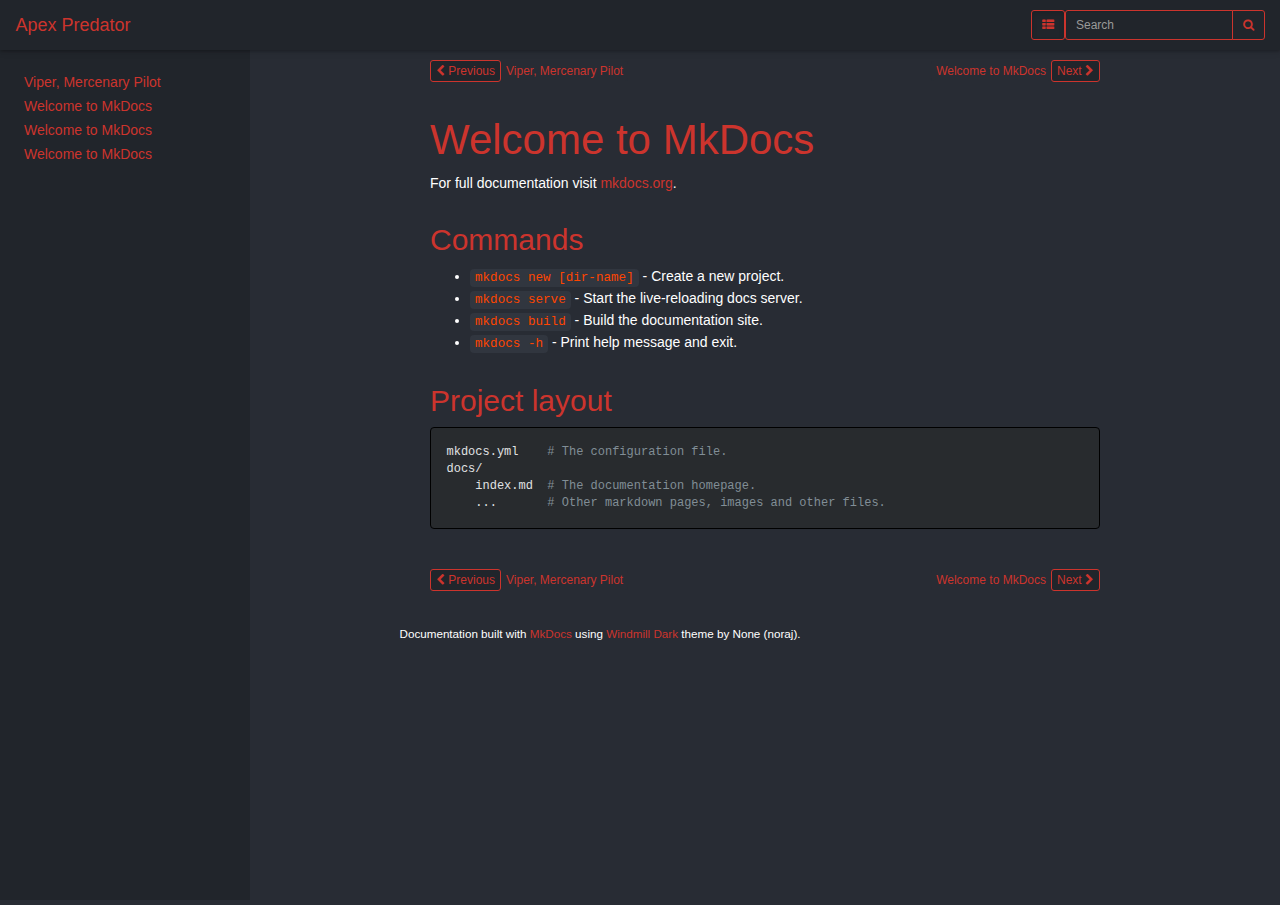
==== Calendar/index.html @ f02f822f "eskegetitttt" ====
<!DOCTYPE html>
<html lang="en">
<head>
  
  
    <meta charset="utf-8">
    <meta http-equiv="X-UA-Compatible" content="IE=edge">
    <meta name="viewport" content="width=device-width, initial-scale=1.0">
    
    
    
    <link rel="shortcut icon" href="../img/favicon.ico">
    <meta name="viewport" content="width=device-width, initial-scale=1.0, maximum-scale=1.0, user-scalable=0" />
    <title>Welcome to MkDocs - Apex Predator</title>
    <link href="../css/bootstrap-3.3.7.min.css" rel="stylesheet">
    <link href="../css/font-awesome-4.7.0.css" rel="stylesheet">
    <link href="../css/base.css" rel="stylesheet">
    <link rel="stylesheet" href="../css/highlight.css">
    <!-- HTML5 shim and Respond.js IE8 support of HTML5 elements and media queries -->
    <!--[if lt IE 9]>
        <script src="https://oss.maxcdn.com/libs/html5shiv/3.7.0/html5shiv.js"></script>
        <script src="https://oss.maxcdn.com/libs/respond.js/1.3.0/respond.min.js"></script>
    <![endif]-->

    <script src="../js/jquery-3.2.1.min.js"></script>
    <script src="../js/bootstrap-3.3.7.min.js"></script>
    <script src="../js/highlight.pack.js"></script>
    
    <base target="_top">
    <script>
      var base_url = '..';
      var is_top_frame = false;
        
        var pageToc = [
          {title: "Welcome to MkDocs", url: "#_top", children: [
              {title: "Commands", url: "#commands" },
              {title: "Project layout", url: "#project-layout" },
          ]},
        ];

    </script>
    <script src="../js/base.js"></script>
      <script src="../search/main.js"></script> 
</head>

<body>
<script>
if (is_top_frame) { $('body').addClass('wm-top-page'); }
</script>



<div class="container-fluid wm-page-content">
  <a name="_top"></a>
    

    
    
      
    

  <div class="row wm-article-nav-buttons" role="navigation" aria-label="navigation">
    
    <div class="wm-article-nav pull-right">
      <a href="../Digital%20Liter./" class="btn btn-xs btn-default pull-right">
        Next
        <i class="fa fa-chevron-right" aria-hidden="true"></i>
      </a>
      <a href="../Digital%20Liter./" class="btn btn-xs btn-link">
        Welcome to MkDocs
      </a>
    </div>
    
    <div class="wm-article-nav">
      <a href=".." class="btn btn-xs btn-default pull-left">
        <i class="fa fa-chevron-left" aria-hidden="true"></i>
        Previous</a><a href=".." class="btn btn-xs btn-link">
        Viper, Mercenary Pilot
      </a>
    </div>
    
  </div>

    

    <h1 id="welcome-to-mkdocs">Welcome to MkDocs</h1>
<p>For full documentation visit <a href="https://www.mkdocs.org">mkdocs.org</a>.</p>
<h2 id="commands">Commands</h2>
<ul>
<li><code>mkdocs new [dir-name]</code> - Create a new project.</li>
<li><code>mkdocs serve</code> - Start the live-reloading docs server.</li>
<li><code>mkdocs build</code> - Build the documentation site.</li>
<li><code>mkdocs -h</code> - Print help message and exit.</li>
</ul>
<h2 id="project-layout">Project layout</h2>
<pre><code>mkdocs.yml    # The configuration file.
docs/
    index.md  # The documentation homepage.
    ...       # Other markdown pages, images and other files.
</code></pre>

  <br>
    

    
    
      
    

  <div class="row wm-article-nav-buttons" role="navigation" aria-label="navigation">
    
    <div class="wm-article-nav pull-right">
      <a href="../Digital%20Liter./" class="btn btn-xs btn-default pull-right">
        Next
        <i class="fa fa-chevron-right" aria-hidden="true"></i>
      </a>
      <a href="../Digital%20Liter./" class="btn btn-xs btn-link">
        Welcome to MkDocs
      </a>
    </div>
    
    <div class="wm-article-nav">
      <a href=".." class="btn btn-xs btn-default pull-left">
        <i class="fa fa-chevron-left" aria-hidden="true"></i>
        Previous</a><a href=".." class="btn btn-xs btn-link">
        Viper, Mercenary Pilot
      </a>
    </div>
    
  </div>

    <br>
</div>

<footer class="col-md-12 wm-page-content">
  <p>Documentation built with <a href="http://www.mkdocs.org/">MkDocs</a> using <a href="">Windmill Dark</a> theme by None (noraj).</p>
</footer>

</body>
</html>
---- css/base.css ----
/*
ruby #CC342D

dark-bg-light #282C34
dark-bg-light-hover #2C323C

dark-bg-dark #21252B
dark-bg-dark-hover #2C313A

dark-code-bg #31363F

*/

body {
  background-color: #282C34;
  color: white;
}

/***********************************************************************
Top bar
***********************************************************************/

.navbar {
background-color: #21252B;
box-shadow: 0 1.5px 3px rgba(0,0,0,.24), 0 3px 8px rgba(0,0,0,.05);
border: none;
border-radius: 0px;
margin-bottom: 0px;
height: 50px;
z-index: 2;
}

.wm-top-page {
overflow: hidden;
}

.wm-page-content {
max-width: 700px;
}

.wm-page-top-frame { display: none; }
.wm-top-page > .wm-page-top-frame { display: block; }
.wm-top-page > .wm-page-content { display: none; }

.wm-top-brand {
display: inline-block;
float: left;
overflow: visible;
width: 0px;
height: 50px;
color: #CC342D;
font-size: 18px;
white-space: nowrap;
text-decoration: none;
}

.wm-top-link, .wm-top-link:hover, .wm-top-link:active, .wm-top-link:visited, .wm-top-link:focus {
color: #CC342D;
text-decoration: none;
}

.wm-vcenter:before {
content: '';
display: inline-block;
height: 100%;
vertical-align: middle;
margin-left: -0.25em;
}

.wm-vcentered {
display: inline-block;
vertical-align: middle;
}

.wm-top-title {
display: inline-block;
line-height: 16px;
vertical-align: middle;
}

.wm-top-logo {
max-height: 100%;
}

.wm-top-version {
border: 1px solid #CC342D;
border-radius: 3px;
padding: 0px 5px;
color: #CC342D;
font-size: 8pt;
}

.wm-top-tool {
height: 50px;
white-space: nowrap;
}

.wm-top-tool-expanded {
position: absolute;
right: 0px;
padding: inherit;
width: 100%;
background-color: #CC342D;
}

.wm-top-search {
width: 20rem;
}

/***********************************************************************
Table of contents (side pane)
***********************************************************************/

.wm-toc-pane {
position: absolute;
top: 0px;
padding-top: 70px;
height: 100%;
width: 250px;
z-index: 1;
background-color: #21252B;
border-right: 1px none black;
overflow: auto;
margin-left: 0px;
padding-left: 1rem;
padding-right: 1rem;
padding-bottom: 2rem;
transition: margin-left 0.3s;
}

.wm-content-pane {
position: absolute;
top: 0px;
padding-top: 50px;
height: 100%;
width: 100%;
z-index: 0;
padding-left: 250px;
transition: padding-left 0.3s;
/* required for iPhone to scroll the contained iframe */
-webkit-overflow-scrolling: touch;
}

.wm-toc-pane.wm-toc-dropdown {
position: absolute;
display: block;
top: 0;
left: 0;
margin-left: 0;
height: auto;
box-shadow: 2px 3px 4px 0 grey;
}

.wm-toc-repo {
margin-top: -15px;
margin-bottom: 5px;
padding-bottom: 5px;
border-bottom: 1px none black;
}

.wm-toc-hidden > .wm-toc-pane {
margin-left: -250px;
}

.wm-toc-hidden > .wm-content-pane {
padding-left: 0px;
}

.wm-small-show {
display: none;
}

#wm-search-form {
width: 100%;
}
#wm-search-show {
display: none;
}

@media (max-width: 600px) {
.wm-small-hide {
  display: none;
}
.wm-small-show {
  display: block;
}
.wm-small-left {
  float: left !important;
}
#wm-search-show {
  display: block;
  margin-left: 1rem;
}
.wm-top-tool-expanded #wm-search-show {
  display: none;
}
.wm-top-search {
  display: none;
}
.wm-top-tool-expanded .wm-top-search {
  display: table;
  width: 100%;
  padding: 0px;
}

.wm-top-page {
  overflow: visible;
}
.wm-top-container {
  /* This prevents horizontal overflow, but cuts off search results on bigger
   * screens, so included in small-screen section */
  overflow-x: hidden;
}
.wm-toc-pane {
  display: none;
}
.wm-content-pane {
  padding-left: 0px;
  overflow: visible;
}
}

.wm-toctree {
list-style-type: none;
line-height: 16px;
padding-left: 0px;
}

.wm-toctree a, .wm-toctree a:visited, .wm-toctree a:hover, .wm-toctree a:focus {
color: #CC342D;
text-decoration: none;
outline: none;
}

.wm-toc-text {
display: block;
padding: 4px;
cursor: pointer;
}

span.wm-toc-text {
  color: #CC342D;
}

.wm-toc-lev1 > .wm-toc-text { padding-left: 14px; }
.wm-toc-lev2 > .wm-toc-text { padding-left: 28px; }
.wm-toc-lev3 > .wm-toc-text { padding-left: 42px; }

.wm-toc-lev1 + .wm-page-toc { margin-left: 14px; }
.wm-toc-lev2 + .wm-page-toc { margin-left: 28px; }
.wm-toc-lev3 + .wm-page-toc { margin-left: 42px; }

.wm-toc-li-nested {
padding: 0px;
margin: 0px;
}

.wm-toc-opener > .wm-toc-text::before {
content: "\25B6 \FE0E";
display: inline-block;
vertical-align: middle;
font-size: 8px;
width: 14px;
}

.wm-toc-opener.wm-toc-open > .wm-toc-text::before {
content: "\25BC \FE0E";
}

.wm-toc-li.wm-current, .wm-toc-li.wm-current:hover {
background-color: #CC342D;
color: #21252B;
}

.wm-toc-li:hover {
background-color: #2C313A;
}

.wm-toc-li.wm-current a {
color: #21252B;
}

.wm-toc-li-nested.wm-page-toc {
font-size: 1.2rem;
line-height: 1.2rem;
overflow: hidden;
border-left: 1px solid #CC342D;
}

.wm-page-toc-opener > .wm-toc-text::after {
content: "\25C4";
display: inline-block;
float: right;
vertical-align: middle;
font-size: 8px;
}

.wm-page-toc-opener.wm-page-toc-open > .wm-toc-text::after {
content: "\25BC";
}

.wm-page-toc-text {
padding: 2px 2px 2px 1rem;
display: block;
cursor: pointer;
}

.wm-article {
width: 1px;
min-width: 100%;
height: 100%;
border: none;
}

button, .btn, .btn-sm, .btn-xs, .btn-default, #hist-fwd, #hist-back, #wm-toc-button, #wm-search-go {
  background-color: #21252B;
  color: #CC342D;
  border: 1px solid;
}

.btn-link {
background-color: #282C34;
/* Compensate for border*/
margin: 1px;
border: none;
}

.btn:focus, .btn:active:focus, .btn.active:focus, .btn.focus, .btn:active.focus, .btn.active.focus {
outline: none;
}

button:focus, .btn:focus, .btn-sm:focus, .btn-xs:focus, .btn-default:focus, .btn-link:focus, #hist-fwd:focus, #hist-back:focus, #wm-toc-button:focus, #wm-search-go:focus {
color: #CC342D;
background-color: #2C313A;
border-color: #CC342D;
}

button:hover, .btn:hover, .btn-sm:hover, .btn-xs:hover, .btn-default:hover, .btn-link:hover, #hist-fwd:hover, #hist-back:hover, #wm-toc-button:hover, #wm-search-go:hover {
color: #CC342D;
background-color: #2C313A;
border-color: #CC342D;
}

.btn-default.greybtn {
color: #888;
}

.wm-article-nav-buttons {
margin: 1rem 0;
}

.wm-page-content img {
max-width: 100%;
display: inline-block;
padding: 4px;
line-height: 1.428571429;
background-color: #21252B;
border: 1px none black;
border-radius: 4px;
margin: 20px auto 30px auto;
}

.wm-article-nav {
display: inline-block;
max-width: 48%;
white-space: nowrap;
color: #CC342D;
text-align: right;
}

.wm-article-nav > .btn-link {
display: block;
padding-left: 0.5rem;
padding-right: 0.5rem;
overflow: hidden;
text-overflow: ellipsis;
}

.wm-article-nav > a, .wm-article-nav > a:visited, .wm-article-nav > a:hover, .wm-article-nav > a:focus {
color: #CC342D;
text-decoration: none;
outline: none;
}

/***********************************************************************
* Dropdown search results
***********************************************************************/
#mkdocs-search-results.dropdown-menu {
width: 40rem;
overflow-y: auto;
overflow-x: hidden;
white-space: normal;
max-height: calc(100vh - 60px);
max-width: 90vw;
}

#mkdocs-search-results {
font-family: "Helvetica Neue",Helvetica,Arial,sans-serif,FontAwesome;
}

.search-link {
font-size: 1.2rem;
}

.search-title {
font-weight: bold;
color: #337ab7;
padding-right: 1rem;
}

.search-text {
color: #999;
overflow: hidden;
text-overflow: ellipsis;
}

.search-text > b {
color: orangered;
}

.wm-search-page {
list-style: none;
padding: 5px 0;
}

.wm-search-page > li {
padding: 1rem 0;
border-bottom: 1px solid #ccc;
}

.wm-search-page .search-link {
font-size: inherit;
}

.wm-search-page .search-link:hover, .wm-search-page .search-link:active {
text-decoration: none;
}

.wm-search-page .search-link:hover .search-title {
text-decoration: underline;
}



/***********************************************************************
* The rest is taken from base.css from mkdocs.
***********************************************************************/

.source-links {
float: right;
}

h1 {
  color: #CC342D;
  font-weight: 400;
  font-size: 42px;
  padding-top: 10px
}

h2, h3, h4, h5, h6 {
  color: #CC342D;
  font-weight: 300;
  padding-top: 10px
}

hr {
  border-top: 1px solid #aaa;
}

pre, .rst-content tt {
  max-width: 100%;
  background: #282b2e;
  border: solid 1px black;
  /*color: orangered;*/
  overflow-x: auto;
}

code.code-large, .rst-content tt.code-large {
  font-size: 90%;
}

code {
  padding: 2px 5px;
  background: #31363F;
  border: none 1px black;
  color: orangered;
  white-space: pre-wrap;
  word-wrap: break-word;
}

pre code {
  background: transparent;
  border: none;
  white-space: pre;
  word-wrap: normal;
  font-family: monospace,serif;
  font-size: 12px;
}

footer {
  margin-bottom: 10px;
  text-align: center;
  font-weight: 200;
  font-size: smaller;
}

.modal-dialog {
  margin-top: 60px;
}

.headerlink {
  font-family: FontAwesome;
  font-size: 14px;
  display: none;
  padding-left: .5em;
}

h1:hover .headerlink, h2:hover .headerlink, h3:hover .headerlink, h4:hover .headerlink, h5:hover .headerlink, h6:hover .headerlink{
  display:inline-block;
}

.admonition {
  padding: 15px;
  margin-bottom: 20px;
  border: 1px solid transparent;
  border-radius: 4px;
  text-align: left;
}

/* More class support */
.admonition.note, .admonition.hint, .admonition.tip, .admonition.title, .admonition.admonition { /* csslint allow: adjoining-classes */
  color: #3a87ad;
  background-color: #d9edf7;
  border-color: #bce8f1;
}

/* More class support */
.admonition.warning, .admonition.caution, .admonition.attention { /* csslint allow: adjoining-classes */
  color: #c09853;
  background-color: #fcf8e3;
  border-color: #fbeed5;
}

/* More class support */
.admonition.danger, .admonition.error, .admonition.important { /* csslint allow: adjoining-classes */
  color: #b94a48;
  background-color: #f2dede;
  border-color: #eed3d7;
}

.admonition-title {
  font-weight: bold;
  text-align: left;
}

/* Custom Additions */
input#mkdocs-search-query.form-control {
  background-color: #21252B;
  color: #CC342D;
  border: 1px solid #CC342D;
}

.dropdown-menu, .dropdown-menu li {
  background-color: #21252B;
}
.dropdown-menu li a:hover {
  background-color: #2C313A;
}

a, a:visited, a:hover, a:focus {
color: #CC342D;
text-decoration: none;
outline: none;
}

.wm-page-content a {
  color: #CC342D !important;
  text-decoration: none;
  outline: none;
}

.search-title {
  color: #CC342D;
}

table {
  background-color: inherit;
}
/* Zebra */
th {
  background-color: #21252B;
}
tbody > tr:nth-child(odd), tbody > tr:nth-child(odd) > td {
  background-color: #282C34;
}
tbody > tr:nth-child(even), tbody > tr:nth-child(even) > td {
  background-color: #2C323C;
}
---- css/highlight.css ----
/**
 * Obsidian style
 * ported by Alexander Marenin (http://github.com/ioncreature)
 */

 .hljs {
  display: block;
  overflow-x: auto;
  padding: 0.5em;
  background: #282b2e;
}

.hljs-keyword,
.hljs-selector-tag,
.hljs-literal,
.hljs-selector-id {
  color: #93c763;
}

.hljs-number {
  color: #ffcd22;
}

.hljs {
  color: #e0e2e4;
}

.hljs-attribute {
  color: #668bb0;
}

.hljs-code,
.hljs-class .hljs-title,
.hljs-section {
  color: white;
}

.hljs-regexp,
.hljs-link {
  color: #d39745;
}

.hljs-meta {
  color: #557182;
}

.hljs-tag,
.hljs-name,
.hljs-bullet,
.hljs-subst,
.hljs-emphasis,
.hljs-type,
.hljs-built_in,
.hljs-selector-attr,
.hljs-selector-pseudo,
.hljs-addition,
.hljs-variable,
.hljs-template-tag,
.hljs-template-variable {
  color: #8cbbad;
}

.hljs-string,
.hljs-symbol {
  color: #ec7600;
}

.hljs-comment,
.hljs-quote,
.hljs-deletion {
  color: #818e96;
}

.hljs-selector-class {
  color: #A082BD
}

.hljs-keyword,
.hljs-selector-tag,
.hljs-literal,
.hljs-doctag,
.hljs-title,
.hljs-section,
.hljs-type,
.hljs-name,
.hljs-strong {
  font-weight: bold;
}
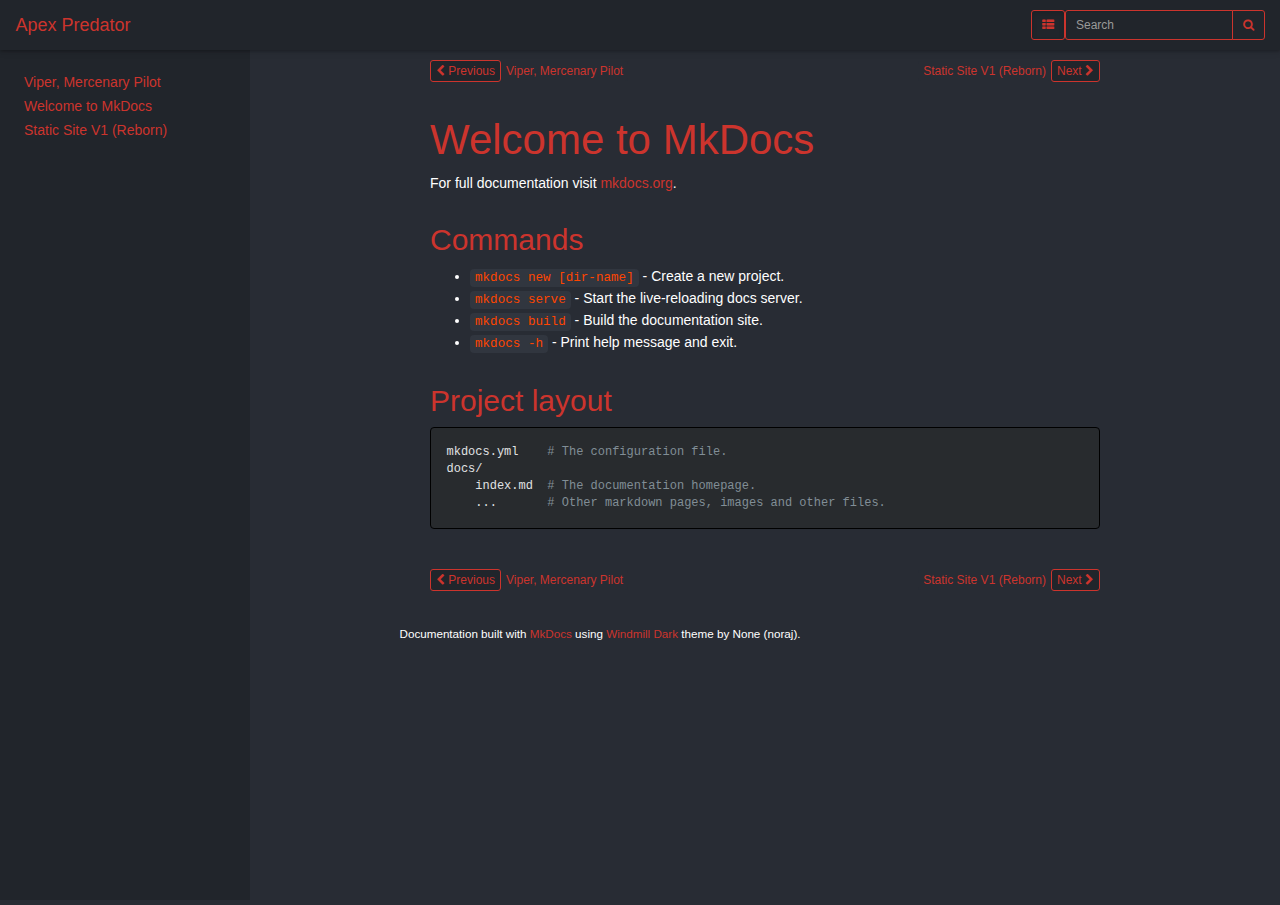
==== commit 1e660854: "werk" ====
--- a/Calendar/index.html
+++ b/Calendar/index.html
@@ -62,12 +62,12 @@
   <div class="row wm-article-nav-buttons" role="navigation" aria-label="navigation">
     
     <div class="wm-article-nav pull-right">
-      <a href="../Digital%20Liter./" class="btn btn-xs btn-default pull-right">
+      <a href="../Static%201/" class="btn btn-xs btn-default pull-right">
         Next
         <i class="fa fa-chevron-right" aria-hidden="true"></i>
       </a>
-      <a href="../Digital%20Liter./" class="btn btn-xs btn-link">
-        Welcome to MkDocs
+      <a href="../Static%201/" class="btn btn-xs btn-link">
+        Static Site V1 (Reborn)
       </a>
     </div>
     
@@ -110,12 +110,12 @@
   <div class="row wm-article-nav-buttons" role="navigation" aria-label="navigation">
     
     <div class="wm-article-nav pull-right">
-      <a href="../Digital%20Liter./" class="btn btn-xs btn-default pull-right">
+      <a href="../Static%201/" class="btn btn-xs btn-default pull-right">
         Next
         <i class="fa fa-chevron-right" aria-hidden="true"></i>
       </a>
-      <a href="../Digital%20Liter./" class="btn btn-xs btn-link">
-        Welcome to MkDocs
+      <a href="../Static%201/" class="btn btn-xs btn-link">
+        Static Site V1 (Reborn)
       </a>
     </div>
     
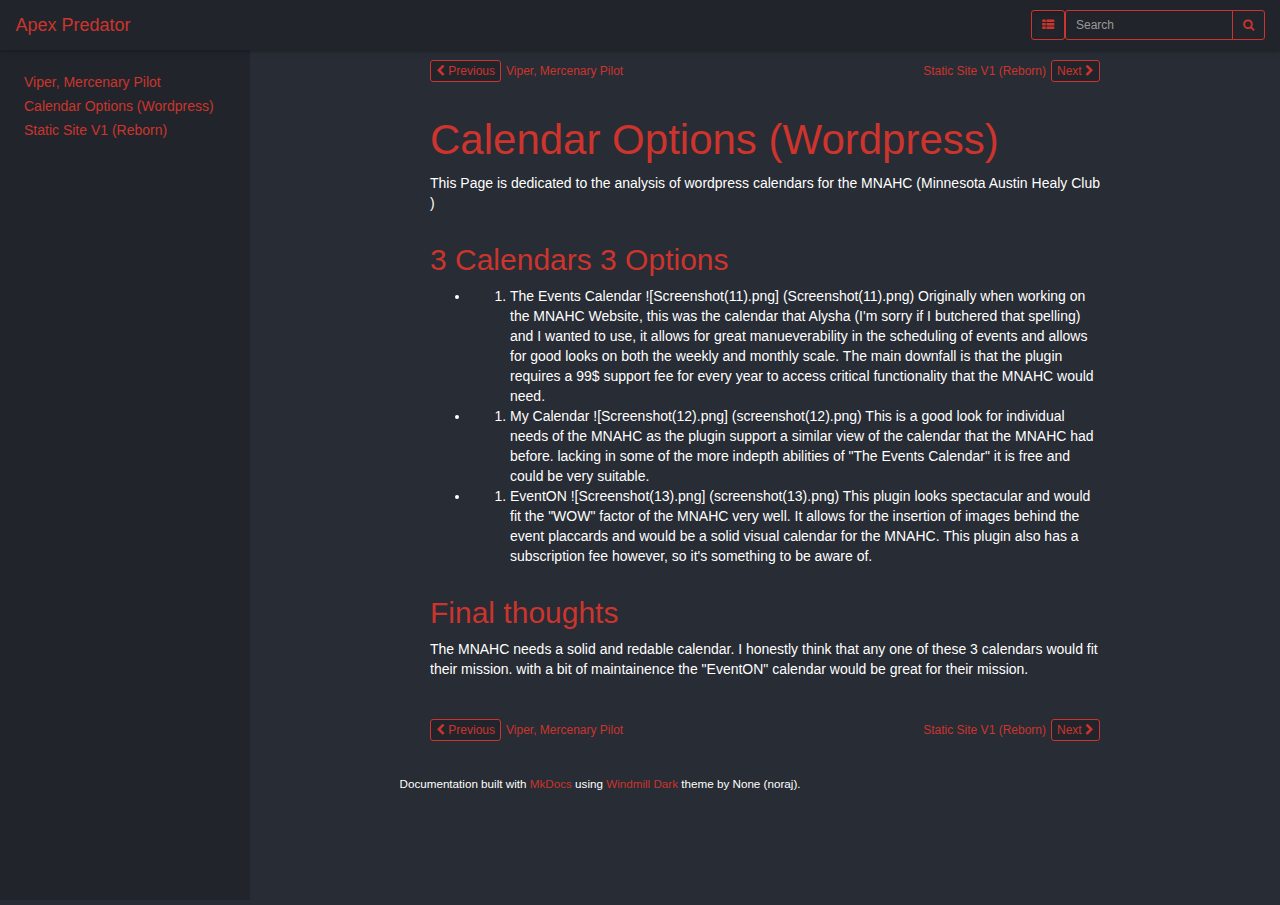
==== commit 4f577078: "yeellooo" ====
--- a/Calendar/index.html
+++ b/Calendar/index.html
@@ -11,7 +11,7 @@
     
     <link rel="shortcut icon" href="../img/favicon.ico">
     <meta name="viewport" content="width=device-width, initial-scale=1.0, maximum-scale=1.0, user-scalable=0" />
-    <title>Welcome to MkDocs - Apex Predator</title>
+    <title>Calendar Options (Wordpress) - Apex Predator</title>
     <link href="../css/bootstrap-3.3.7.min.css" rel="stylesheet">
     <link href="../css/font-awesome-4.7.0.css" rel="stylesheet">
     <link href="../css/base.css" rel="stylesheet">
@@ -32,9 +32,9 @@
       var is_top_frame = false;
         
         var pageToc = [
-          {title: "Welcome to MkDocs", url: "#_top", children: [
-              {title: "Commands", url: "#commands" },
-              {title: "Project layout", url: "#project-layout" },
+          {title: "Calendar Options (Wordpress)", url: "#_top", children: [
+              {title: "3 Calendars 3 Options", url: "#3-calendars-3-options" },
+              {title: "Final thoughts", url: "#final-thoughts" },
           ]},
         ];
 
@@ -83,21 +83,31 @@
 
     
 
-    <h1 id="welcome-to-mkdocs">Welcome to MkDocs</h1>
-<p>For full documentation visit <a href="https://www.mkdocs.org">mkdocs.org</a>.</p>
-<h2 id="commands">Commands</h2>
+    <h1 id="calendar-options-wordpress">Calendar Options (Wordpress)</h1>
+<p>This Page is dedicated to the analysis of wordpress calendars for the MNAHC (Minnesota Austin Healy Club )</p>
+<h2 id="3-calendars-3-options">3 Calendars 3 Options</h2>
 <ul>
-<li><code>mkdocs new [dir-name]</code> - Create a new project.</li>
-<li><code>mkdocs serve</code> - Start the live-reloading docs server.</li>
-<li><code>mkdocs build</code> - Build the documentation site.</li>
-<li><code>mkdocs -h</code> - Print help message and exit.</li>
+<li>
+<ol>
+<li>The Events Calendar ![Screenshot(11).png] (Screenshot(11).png)
+Originally when working on the MNAHC Website, this was the calendar that Alysha (I'm sorry if I butchered that spelling) and I wanted to use, it allows for great manueverability in the scheduling of events and allows for good looks on both the weekly and monthly scale. The main downfall is that the plugin requires a 99$ support fee for every year to access critical functionality that the MNAHC would need. </li>
+</ol>
+</li>
+<li>
+<ol>
+<li>My Calendar ![Screenshot(12).png] (screenshot(12).png)
+This is a good look for individual needs of the MNAHC as the plugin support a similar view of the calendar that the MNAHC had before. lacking in some of the more indepth abilities of "The Events Calendar" it is free and could be very suitable. </li>
+</ol>
+</li>
+<li>
+<ol>
+<li>EventON ![Screenshot(13).png] (screenshot(13).png)
+This plugin looks spectacular and would fit the "WOW" factor of the MNAHC very well. It allows for the insertion of images behind the event placcards and would be a solid visual calendar for the MNAHC. This plugin also has a subscription fee however, so it's something to be aware of. </li>
+</ol>
+</li>
 </ul>
-<h2 id="project-layout">Project layout</h2>
-<pre><code>mkdocs.yml    # The configuration file.
-docs/
-    index.md  # The documentation homepage.
-    ...       # Other markdown pages, images and other files.
-</code></pre>
+<h2 id="final-thoughts">Final thoughts</h2>
+<p>The MNAHC needs a solid and redable calendar. I honestly think that any one of these 3 calendars would fit their mission. with a bit of maintainence the "EventON" calendar would be great for their mission. </p>
 
   <br>
     
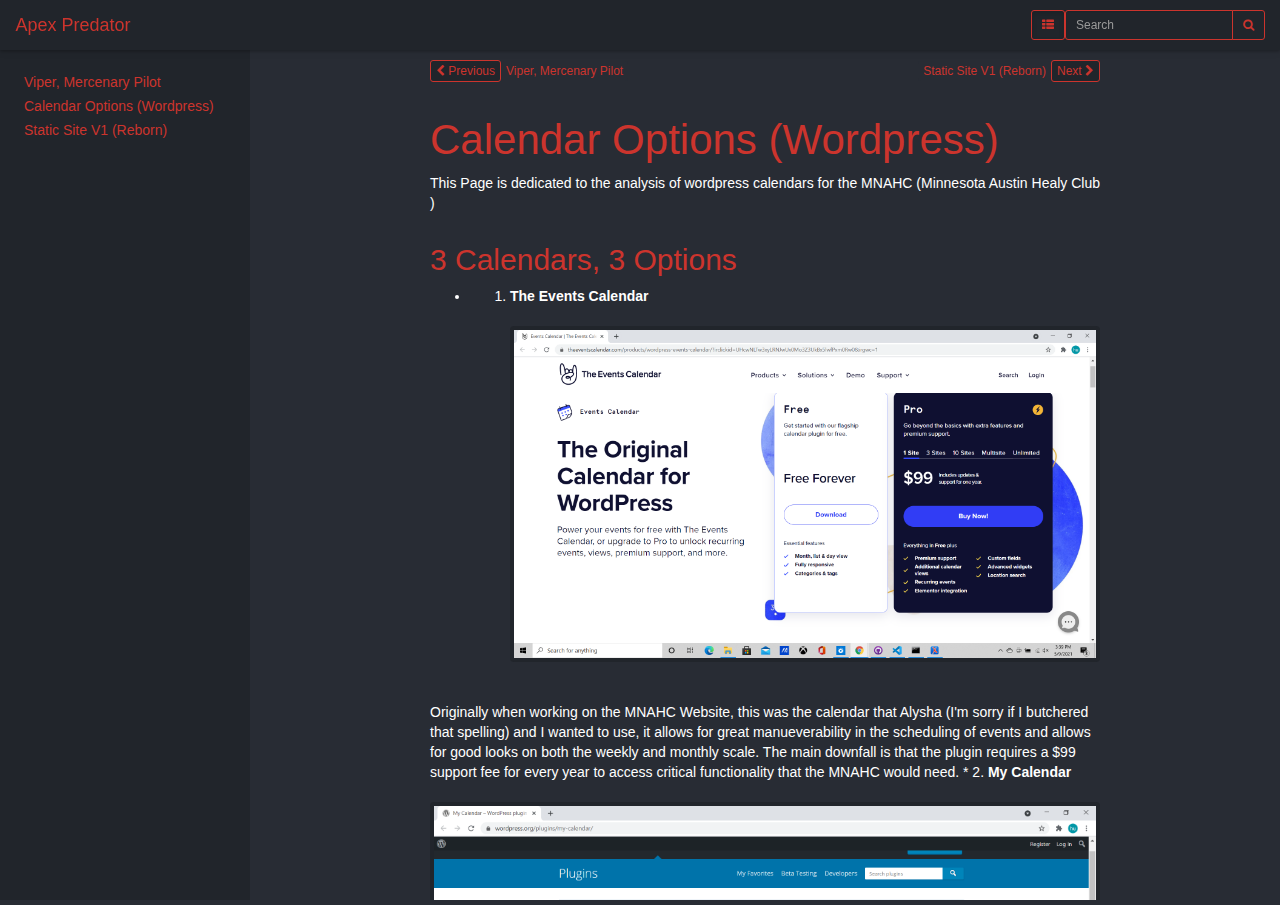
==== commit edfe87c5: "calendar update" ====
--- a/Calendar/index.html
+++ b/Calendar/index.html
@@ -33,7 +33,7 @@
         
         var pageToc = [
           {title: "Calendar Options (Wordpress)", url: "#_top", children: [
-              {title: "3 Calendars 3 Options", url: "#3-calendars-3-options" },
+              {title: "3 Calendars, 3 Options", url: "#3-calendars-3-options" },
               {title: "Final thoughts", url: "#final-thoughts" },
           ]},
         ];
@@ -85,27 +85,19 @@
 
     <h1 id="calendar-options-wordpress">Calendar Options (Wordpress)</h1>
 <p>This Page is dedicated to the analysis of wordpress calendars for the MNAHC (Minnesota Austin Healy Club )</p>
-<h2 id="3-calendars-3-options">3 Calendars 3 Options</h2>
+<h2 id="3-calendars-3-options">3 Calendars, 3 Options</h2>
 <ul>
 <li>
 <ol>
-<li>The Events Calendar ![Screenshot(11).png] (Screenshot(11).png)
-Originally when working on the MNAHC Website, this was the calendar that Alysha (I'm sorry if I butchered that spelling) and I wanted to use, it allows for great manueverability in the scheduling of events and allows for good looks on both the weekly and monthly scale. The main downfall is that the plugin requires a 99$ support fee for every year to access critical functionality that the MNAHC would need. </li>
-</ol>
-</li>
-<li>
-<ol>
-<li>My Calendar ![Screenshot(12).png] (screenshot(12).png)
-This is a good look for individual needs of the MNAHC as the plugin support a similar view of the calendar that the MNAHC had before. lacking in some of the more indepth abilities of "The Events Calendar" it is free and could be very suitable. </li>
-</ol>
-</li>
-<li>
-<ol>
-<li>EventON ![Screenshot(13).png] (screenshot(13).png)
-This plugin looks spectacular and would fit the "WOW" factor of the MNAHC very well. It allows for the insertion of images behind the event placcards and would be a solid visual calendar for the MNAHC. This plugin also has a subscription fee however, so it's something to be aware of. </li>
+<li><strong>The Events Calendar</strong> <img alt="Screenshot%20(11).png" src="../Screenshot%20%2811%29.png" /></li>
 </ol>
 </li>
 </ul>
+<p>Originally when working on the MNAHC Website, this was the calendar that Alysha (I'm sorry if I butchered that spelling) and I wanted to use, it allows for great manueverability in the scheduling of events and allows for good looks on both the weekly and monthly scale. The main downfall is that the plugin requires a $99 support fee for every year to access critical functionality that the MNAHC would need. 
+* 2. <strong>My Calendar</strong> <img alt="Screenshot%20(12).png" src="../Screenshot%20%2812%29.png" /></p>
+<p>This is a good look for individual needs of the MNAHC as the plugin support a similar view of the calendar that the MNAHC had before. lacking in some of the more indepth abilities of "The Events Calendar" it is free and could be very suitable. 
+* 3. <strong>EventON</strong> <img alt="Screenshot%20(13).png" src="../Screenshot%20%2813%29.png" /></p>
+<p>This plugin looks spectacular and would fit the "WOW" factor of the MNAHC very well. It allows for the insertion of images behind the event placcards and would be a solid visual calendar for the MNAHC. This plugin also has a subscription fee however, so it's something to be aware of. </p>
 <h2 id="final-thoughts">Final thoughts</h2>
 <p>The MNAHC needs a solid and redable calendar. I honestly think that any one of these 3 calendars would fit their mission. with a bit of maintainence the "EventON" calendar would be great for their mission. </p>
 
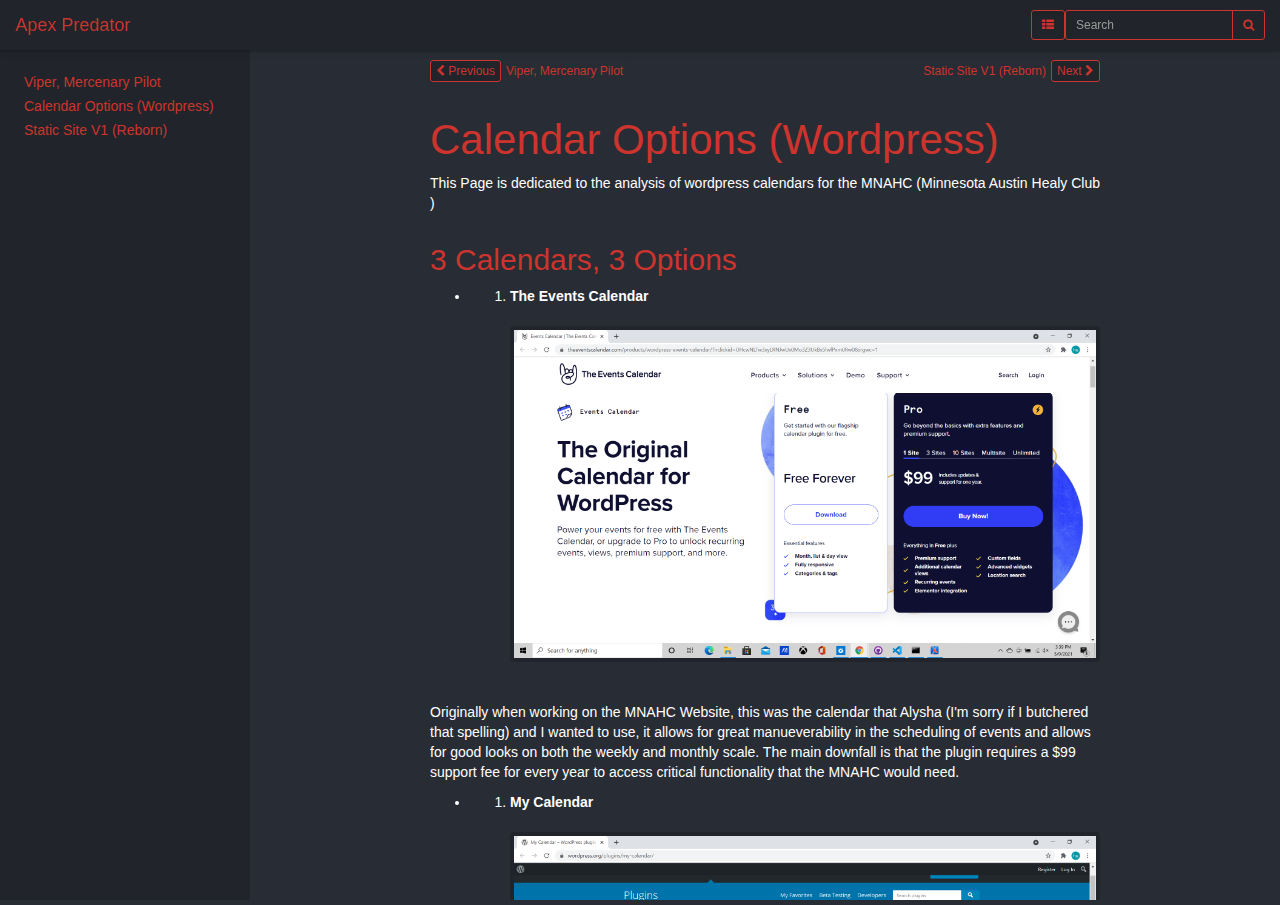
==== commit c0bb2d2a: "finally" ====
--- a/Calendar/index.html
+++ b/Calendar/index.html
@@ -93,10 +93,22 @@
 </ol>
 </li>
 </ul>
-<p>Originally when working on the MNAHC Website, this was the calendar that Alysha (I'm sorry if I butchered that spelling) and I wanted to use, it allows for great manueverability in the scheduling of events and allows for good looks on both the weekly and monthly scale. The main downfall is that the plugin requires a $99 support fee for every year to access critical functionality that the MNAHC would need. 
-* 2. <strong>My Calendar</strong> <img alt="Screenshot%20(12).png" src="../Screenshot%20%2812%29.png" /></p>
-<p>This is a good look for individual needs of the MNAHC as the plugin support a similar view of the calendar that the MNAHC had before. lacking in some of the more indepth abilities of "The Events Calendar" it is free and could be very suitable. 
-* 3. <strong>EventON</strong> <img alt="Screenshot%20(13).png" src="../Screenshot%20%2813%29.png" /></p>
+<p>Originally when working on the MNAHC Website, this was the calendar that Alysha (I'm sorry if I butchered that spelling) and I wanted to use, it allows for great manueverability in the scheduling of events and allows for good looks on both the weekly and monthly scale. The main downfall is that the plugin requires a $99 support fee for every year to access critical functionality that the MNAHC would need. </p>
+<ul>
+<li>
+<ol>
+<li><strong>My Calendar</strong> <img alt="Screenshot%20(12).png" src="../Screenshot%20%2812%29.png" /></li>
+</ol>
+</li>
+</ul>
+<p>This is a good look for individual needs of the MNAHC as the plugin support a similar view of the calendar that the MNAHC had before. lacking in some of the more indepth abilities of "The Events Calendar" it is free and could be very suitable. </p>
+<ul>
+<li>
+<ol>
+<li><strong>EventON</strong> <img alt="Screenshot%20(13).png" src="../Screenshot%20%2813%29.png" /></li>
+</ol>
+</li>
+</ul>
 <p>This plugin looks spectacular and would fit the "WOW" factor of the MNAHC very well. It allows for the insertion of images behind the event placcards and would be a solid visual calendar for the MNAHC. This plugin also has a subscription fee however, so it's something to be aware of. </p>
 <h2 id="final-thoughts">Final thoughts</h2>
 <p>The MNAHC needs a solid and redable calendar. I honestly think that any one of these 3 calendars would fit their mission. with a bit of maintainence the "EventON" calendar would be great for their mission. </p>
